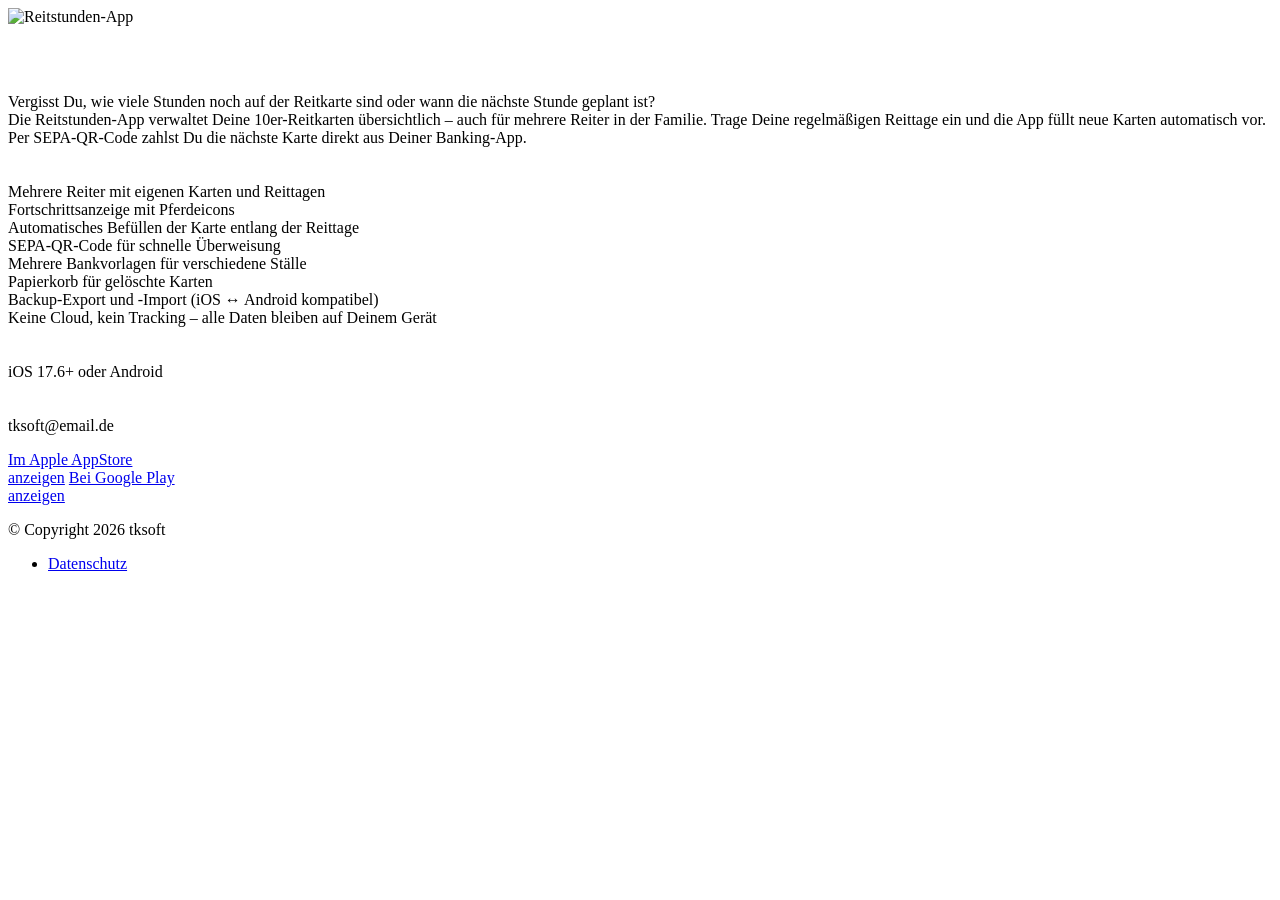
==== index.html @ 294236e4 "Webseite auf Reitstunden-App anpassen - Titel, Meta-Description und Inhalte auf Reitstunden aktualis" ====
<!DOCTYPE html>
<html lang="de">
<head>
  <!-- Site made with Mobirise Website Builder v6.1.9, https://mobirise.com -->
  <meta charset="UTF-8">
  <meta http-equiv="X-UA-Compatible" content="IE=edge">
  <meta name="generator" content="Mobirise v6.1.9, mobirise.com">
  <meta name="viewport" content="width=device-width, initial-scale=1, minimum-scale=1">
  <link rel="shortcut icon" href="assets/images/logo5.png" type="image/x-icon">
  <meta name="description" content="Reitstunden – App für iOS und Android zur Verwaltung von 10er-Reitkarten, Reitern und Reittagen. Mit SEPA-QR-Code für schnelle Überweisungen.">
  
  
  <title>Reitstunden – iOS & Android App</title>
  <link rel="stylesheet" href="assets/bootstrap/css/bootstrap.min.css">
  <link rel="stylesheet" href="assets/theme/css/style.css">
  <link rel="preload" as="style" href="assets/mobirise/css/mbr-additional.css?v=EJT5eM"><link rel="stylesheet" href="assets/mobirise/css/mbr-additional.css?v=EJT5eM" type="text/css">

  <style>
    .text-wrapper strong {
      color: white;
    }
  </style>
  
  
  
</head>
<body>
  
  <section data-bs-version="5.1" class="header1 cid-v1qdmsKcwM" id="header01-2">
	

	
	

	<div class="container-fluid">
		<div class="row justify-content-center">
			<div class="col-12 col-md-12 col-lg-4 image-wrapper">
				<img class="w-100" src="assets/images/screenshot-1a-1242x2688.png" alt="Reitstunden-App">
			</div>
			<div class="col-12 col-lg col-md-12">
				<div class="text-wrapper align-left">
					<h1 class="mbr-section-title mbr-fonts-style mb-4 display-2">
						<strong>Reitstunden-App</strong></h1>
					<p class="mbr-text mbr-fonts-style mb-4 display-7">Vergisst Du, wie viele Stunden noch auf der Reitkarte sind oder wann die nächste Stunde geplant ist?<br>Die Reitstunden-App verwaltet Deine 10er-Reitkarten übersichtlich – auch für mehrere Reiter in der Familie. Trage Deine regelmäßigen Reittage ein und die App füllt neue Karten automatisch vor. Per SEPA-QR-Code zahlst Du die nächste Karte direkt aus Deiner Banking-App.<br><br><strong>Funktionen:</strong><br>Mehrere Reiter mit eigenen Karten und Reittagen<br>Fortschrittsanzeige mit Pferdeicons<br>Automatisches Befüllen der Karte entlang der Reittage<br>SEPA-QR-Code für schnelle Überweisung<br>Mehrere Bankvorlagen für verschiedene Ställe<br>Papierkorb für gelöschte Karten<br>Backup-Export und -Import (iOS ↔ Android kompatibel)<br>Keine Cloud, kein Tracking – alle Daten bleiben auf Deinem Gerät<br><br><strong>Voraussetzung:</strong><br>iOS 17.6+ oder Android<br><br><strong>Support:</strong><br>tksoft@email.de</p>
					<div class="mbr-section-btn mt-3">
						<a class="btn btn-primary display-7" href="#">Im Apple AppStore<br>anzeigen</a>
						<a class="btn btn-primary display-7" href="#">Bei Google Play<br>anzeigen</a>
					</div>
				</div>
			</div>
		</div>
	</div>
</section>

<section data-bs-version="5.1" class="footer2 cid-v1qOx48FzX" once="footers" id="footer02-5">
    

    
    

    <div class="container">
        <div class="row">
            <div class="col-12 col-lg-6 center mt-2 mb-3">
                <p class="mbr-fonts-style copyright mb-0 display-7">
                    © Copyright 2026 tksoft</p>
            </div>
            <div class="col-12 col-lg-6 center">
                <div class="row-links mt-2 mb-3">
                    <ul class="row-links-soc">
                        
                        
                        
                        
                    <li class="row-links-soc-item mbr-fonts-style display-7"><a href="datenschutzerklaerung.html" class="text-white" target="_blank">Datenschutz</a></li></ul>
                </div>
            </div>
        </div>
    </div>
</section>
<script src="assets/bootstrap/js/bootstrap.bundle.min.js"></script>
<script src="assets/smoothscroll/smooth-scroll.js"></script>
<script src="assets/theme/js/script.js"></script>  
  
  
</body>
</html>
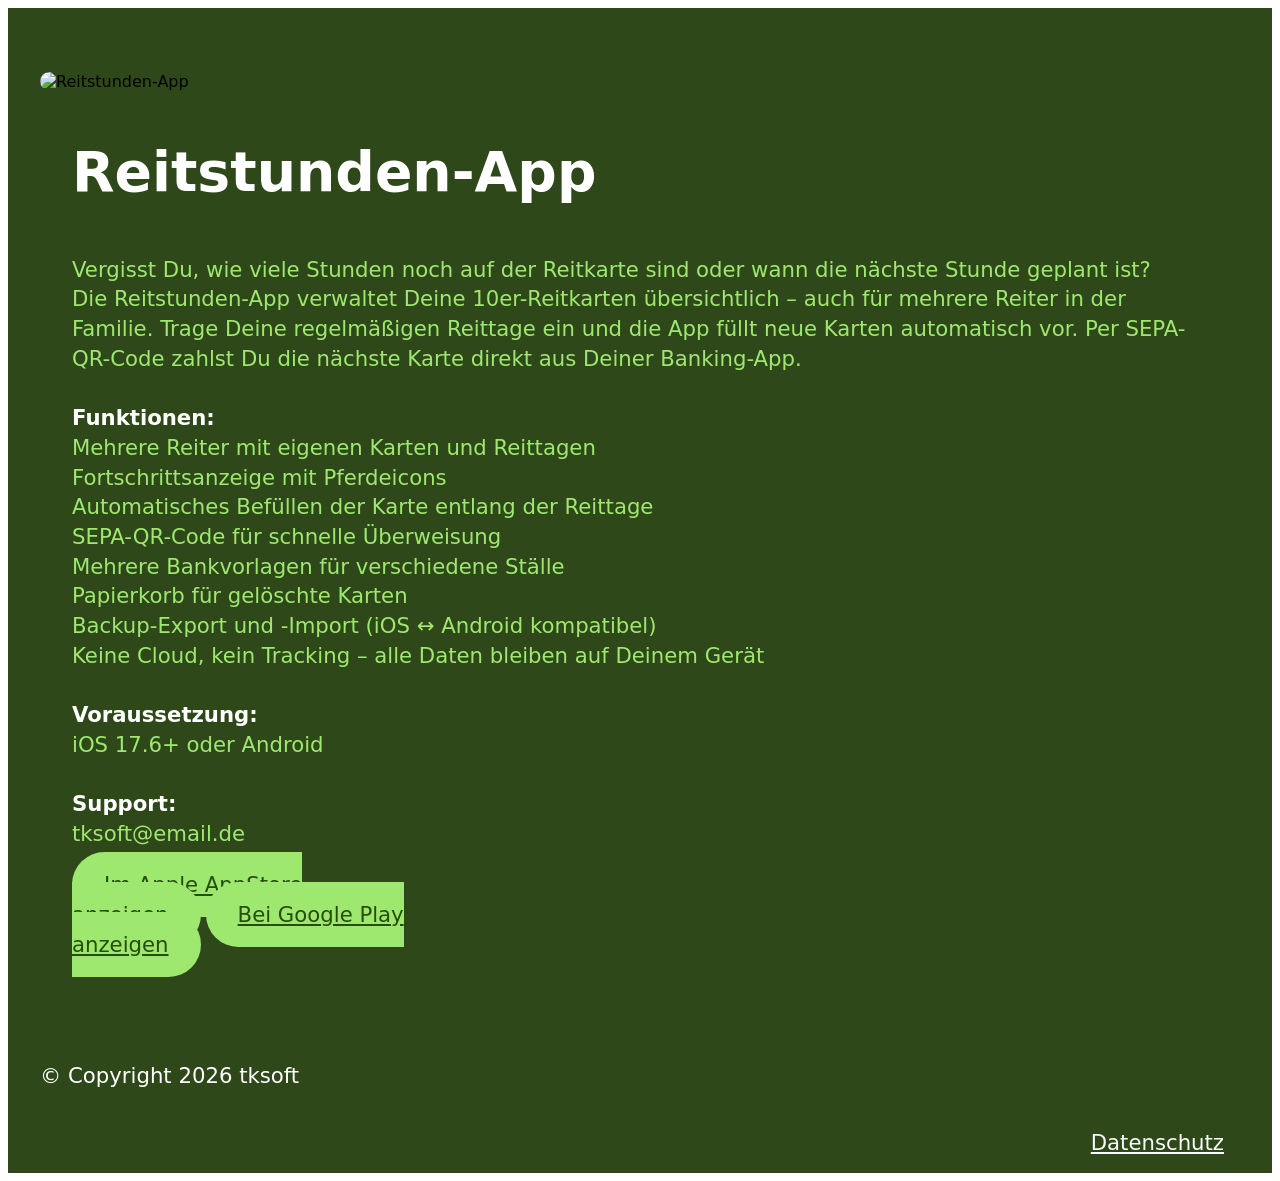
==== commit 52c0259a: "assets/mobirise umbenennen und Mobirise-Spuren entfernen - assets/mobirise/css/mbr-additional.css → " ====
--- a/index.html
+++ b/index.html
@@ -1,10 +1,8 @@
 <!DOCTYPE html>
 <html lang="de">
 <head>
-  <!-- Site made with Mobirise Website Builder v6.1.9, https://mobirise.com -->
   <meta charset="UTF-8">
   <meta http-equiv="X-UA-Compatible" content="IE=edge">
-  <meta name="generator" content="Mobirise v6.1.9, mobirise.com">
   <meta name="viewport" content="width=device-width, initial-scale=1, minimum-scale=1">
   <link rel="shortcut icon" href="assets/images/logo5.png" type="image/x-icon">
   <meta name="description" content="Reitstunden – App für iOS und Android zur Verwaltung von 10er-Reitkarten, Reitern und Reittagen. Mit SEPA-QR-Code für schnelle Überweisungen.">
@@ -13,7 +11,7 @@
   <title>Reitstunden – iOS & Android App</title>
   <link rel="stylesheet" href="assets/bootstrap/css/bootstrap.min.css">
   <link rel="stylesheet" href="assets/theme/css/style.css">
-  <link rel="preload" as="style" href="assets/mobirise/css/mbr-additional.css?v=EJT5eM"><link rel="stylesheet" href="assets/mobirise/css/mbr-additional.css?v=EJT5eM" type="text/css">
+  <link rel="preload" as="style" href="assets/css/additional.css"><link rel="stylesheet" href="assets/css/additional.css" type="text/css">
 
   <style>
     .text-wrapper strong {
--- a/assets/css/additional.css
+++ b/assets/css/additional.css
@@ -0,0 +1,898 @@
+.btn {
+  border-width: 2px;
+}
+img,
+.card-wrap,
+.card-wrapper,
+.video-wrapper,
+.mbr-figure iframe,
+.google-map iframe,
+.slide-content,
+.plan,
+.card,
+.item-wrapper,
+.item-wrapper .mbr-overlay {
+  border-radius: 2rem !important;
+}
+.video-wrapper {
+  overflow: hidden;
+}
+body {
+  font-family: system-ui, -apple-system, sans-serif;
+}
+.display-1 {
+  font-family: system-ui, -apple-system, sans-serif;
+  font-size: 5rem;
+  line-height: 1;
+}
+.display-1 > .mbr-iconfont {
+  font-size: 6.25rem;
+}
+.display-2 {
+  font-family: system-ui, -apple-system, sans-serif;
+  font-size: 4rem;
+  line-height: 1;
+}
+.display-2 > .mbr-iconfont {
+  font-size: 5rem;
+}
+.display-4 {
+  font-family: system-ui, -apple-system, sans-serif;
+  font-size: 1.4rem;
+  line-height: 1.5;
+}
+.display-4 > .mbr-iconfont {
+  font-size: 1.75rem;
+}
+.display-5 {
+  font-family: system-ui, -apple-system, sans-serif;
+  font-size: 2rem;
+  line-height: 1.5;
+}
+.display-5 > .mbr-iconfont {
+  font-size: 2.5rem;
+}
+.display-7 {
+  font-family: system-ui, -apple-system, sans-serif;
+  font-size: 1.4rem;
+  line-height: 1.3;
+}
+.display-7 > .mbr-iconfont {
+  font-size: 1.75rem;
+}
+/* ---- Fluid typography for mobile devices ---- */
+/* 1.4 - font scale ratio ( bootstrap == 1.42857 ) */
+/* 100vw - current viewport width */
+/* (48 - 20)  48 == 48rem == 768px, 20 == 20rem == 320px(minimal supported viewport) */
+/* 0.65 - min scale variable, may vary */
+@media (max-width: 992px) {
+  .display-1 {
+    font-size: 4rem;
+  }
+}
+@media (max-width: 768px) {
+  .display-1 {
+    font-size: 3.5rem;
+    font-size: calc( 2.4rem + (5 - 2.4) * ((100vw - 20rem) / (48 - 20)));
+    line-height: calc( 1.1 * (2.4rem + (5 - 2.4) * ((100vw - 20rem) / (48 - 20))));
+  }
+  .display-2 {
+    font-size: 3.2rem;
+    font-size: calc( 2.05rem + (4 - 2.05) * ((100vw - 20rem) / (48 - 20)));
+    line-height: calc( 1.3 * (2.05rem + (4 - 2.05) * ((100vw - 20rem) / (48 - 20))));
+  }
+  .display-4 {
+    font-size: 1.12rem;
+    font-size: calc( 1.14rem + (1.4 - 1.14) * ((100vw - 20rem) / (48 - 20)));
+    line-height: calc( 1.4 * (1.14rem + (1.4 - 1.14) * ((100vw - 20rem) / (48 - 20))));
+  }
+  .display-5 {
+    font-size: 1.6rem;
+    font-size: calc( 1.35rem + (2 - 1.35) * ((100vw - 20rem) / (48 - 20)));
+    line-height: calc( 1.4 * (1.35rem + (2 - 1.35) * ((100vw - 20rem) / (48 - 20))));
+  }
+  .display-7 {
+    font-size: 1.12rem;
+    font-size: calc( 1.14rem + (1.4 - 1.14) * ((100vw - 20rem) / (48 - 20)));
+    line-height: calc( 1.4 * (1.14rem + (1.4 - 1.14) * ((100vw - 20rem) / (48 - 20))));
+  }
+}
+@media (min-width: 992px) and (max-width: 1400px) {
+  .display-1 {
+    font-size: 3.5rem;
+    font-size: calc( 2.4rem + (5 - 2.4) * ((100vw - 62rem) / (87 - 62)));
+    line-height: calc( 1.1 * (2.4rem + (5 - 2.4) * ((100vw - 62rem) / (87 - 62))));
+  }
+  .display-2 {
+    font-size: 3.2rem;
+    font-size: calc( 2.05rem + (4 - 2.05) * ((100vw - 62rem) / (87 - 62)));
+    line-height: calc( 1.3 * (2.05rem + (4 - 2.05) * ((100vw - 62rem) / (87 - 62))));
+  }
+  .display-4 {
+    font-size: 1.12rem;
+    font-size: calc( 1.14rem + (1.4 - 1.14) * ((100vw - 62rem) / (87 - 62)));
+    line-height: calc( 1.4 * (1.14rem + (1.4 - 1.14) * ((100vw - 62rem) / (87 - 62))));
+  }
+  .display-5 {
+    font-size: 1.6rem;
+    font-size: calc( 1.35rem + (2 - 1.35) * ((100vw - 62rem) / (87 - 62)));
+    line-height: calc( 1.4 * (1.35rem + (2 - 1.35) * ((100vw - 62rem) / (87 - 62))));
+  }
+  .display-7 {
+    font-size: 1.12rem;
+    font-size: calc( 1.14rem + (1.4 - 1.14) * ((100vw - 62rem) / (87 - 62)));
+    line-height: calc( 1.4 * (1.14rem + (1.4 - 1.14) * ((100vw - 62rem) / (87 - 62))));
+  }
+}
+/* Buttons */
+.btn {
+  padding: 1.25rem 2rem;
+  border-radius: 4px;
+}
+@media (max-width: 767px) {
+  .btn {
+    padding: 0.75rem 1.5rem;
+  }
+}
+.btn-sm {
+  padding: 0.6rem 1.2rem;
+  border-radius: 4px;
+}
+.btn-md {
+  padding: 0.6rem 1.2rem;
+  border-radius: 4px;
+}
+.btn-lg {
+  padding: 1.25rem 2rem;
+  border-radius: 4px;
+}
+.bg-primary {
+  background-color: #9fe870 !important;
+}
+.bg-success {
+  background-color: #2e481a !important;
+}
+.bg-info {
+  background-color: #320707 !important;
+}
+.bg-warning {
+  background-color: #a0e2e1 !important;
+}
+.bg-danger {
+  background-color: #ffea64 !important;
+}
+.btn-primary,
+.btn-primary:active {
+  background-color: #9fe870 !important;
+  border-color: #9fe870 !important;
+  color: #264d0c !important;
+  box-shadow: none;
+}
+.btn-primary:hover,
+.btn-primary:focus,
+.btn-primary.focus,
+.btn-primary.active {
+  color: inherit;
+  background-color: #bcef9c !important;
+  border-color: #bcef9c !important;
+  box-shadow: none;
+}
+.btn-primary.disabled,
+.btn-primary:disabled {
+  color: #264d0c !important;
+  background-color: #bcef9c !important;
+  border-color: #bcef9c !important;
+}
+.btn-secondary,
+.btn-secondary:active {
+  background-color: #ffd7ef !important;
+  border-color: #ffd7ef !important;
+  color: #d70081 !important;
+  box-shadow: none;
+}
+.btn-secondary:hover,
+.btn-secondary:focus,
+.btn-secondary.focus,
+.btn-secondary.active {
+  color: inherit;
+  background-color: #ffffff !important;
+  border-color: #ffffff !important;
+  box-shadow: none;
+}
+.btn-secondary.disabled,
+.btn-secondary:disabled {
+  color: #d70081 !important;
+  background-color: #ffffff !important;
+  border-color: #ffffff !important;
+}
+.btn-info,
+.btn-info:active {
+  background-color: #320707 !important;
+  border-color: #320707 !important;
+  color: #ffffff !important;
+  box-shadow: none;
+}
+.btn-info:hover,
+.btn-info:focus,
+.btn-info.focus,
+.btn-info.active {
+  color: inherit;
+  background-color: #5f0d0d !important;
+  border-color: #5f0d0d !important;
+  box-shadow: none;
+}
+.btn-info.disabled,
+.btn-info:disabled {
+  color: #ffffff !important;
+  background-color: #5f0d0d !important;
+  border-color: #5f0d0d !important;
+}
+.btn-success,
+.btn-success:active {
+  background-color: #2e481a !important;
+  border-color: #2e481a !important;
+  color: #ffffff !important;
+  box-shadow: none;
+}
+.btn-success:hover,
+.btn-success:focus,
+.btn-success.focus,
+.btn-success.active {
+  color: inherit;
+  background-color: #466d28 !important;
+  border-color: #466d28 !important;
+  box-shadow: none;
+}
+.btn-success.disabled,
+.btn-success:disabled {
+  color: #ffffff !important;
+  background-color: #466d28 !important;
+  border-color: #466d28 !important;
+}
+.btn-warning,
+.btn-warning:active {
+  background-color: #a0e2e1 !important;
+  border-color: #a0e2e1 !important;
+  color: #1f6463 !important;
+  box-shadow: none;
+}
+.btn-warning:hover,
+.btn-warning:focus,
+.btn-warning.focus,
+.btn-warning.active {
+  color: inherit;
+  background-color: #c7eeed !important;
+  border-color: #c7eeed !important;
+  box-shadow: none;
+}
+.btn-warning.disabled,
+.btn-warning:disabled {
+  color: #1f6463 !important;
+  background-color: #c7eeed !important;
+  border-color: #c7eeed !important;
+}
+.btn-danger,
+.btn-danger:active {
+  background-color: #ffea64 !important;
+  border-color: #ffea64 !important;
+  color: #645600 !important;
+  box-shadow: none;
+}
+.btn-danger:hover,
+.btn-danger:focus,
+.btn-danger.focus,
+.btn-danger.active {
+  color: inherit;
+  background-color: #fff197 !important;
+  border-color: #fff197 !important;
+  box-shadow: none;
+}
+.btn-danger.disabled,
+.btn-danger:disabled {
+  color: #645600 !important;
+  background-color: #fff197 !important;
+  border-color: #fff197 !important;
+}
+.btn-white,
+.btn-white:active {
+  background-color: #eff0ec !important;
+  border-color: #eff0ec !important;
+  color: #757b62 !important;
+  box-shadow: none;
+}
+.btn-white:hover,
+.btn-white:focus,
+.btn-white.focus,
+.btn-white.active {
+  color: inherit;
+  background-color: #ffffff !important;
+  border-color: #ffffff !important;
+  box-shadow: none;
+}
+.btn-white.disabled,
+.btn-white:disabled {
+  color: #757b62 !important;
+  background-color: #ffffff !important;
+  border-color: #ffffff !important;
+}
+.btn-black,
+.btn-black:active {
+  background-color: #232323 !important;
+  border-color: #232323 !important;
+  color: #ffffff !important;
+  box-shadow: none;
+}
+.btn-black:hover,
+.btn-black:focus,
+.btn-black.focus,
+.btn-black.active {
+  color: inherit;
+  background-color: #3d3d3d !important;
+  border-color: #3d3d3d !important;
+  box-shadow: none;
+}
+.btn-black.disabled,
+.btn-black:disabled {
+  color: #ffffff !important;
+  background-color: #3d3d3d !important;
+  border-color: #3d3d3d !important;
+}
+.btn-primary-outline,
+.btn-primary-outline:active {
+  background-color: transparent !important;
+  border-color: #9fe870;
+  color: #9fe870;
+}
+.btn-primary-outline:hover,
+.btn-primary-outline:focus,
+.btn-primary-outline.focus,
+.btn-primary-outline.active {
+  color: #6ddc25 !important;
+  background-color: transparent !important;
+  border-color: #6ddc25 !important;
+  box-shadow: none !important;
+}
+.btn-primary-outline.disabled,
+.btn-primary-outline:disabled {
+  color: #264d0c !important;
+  background-color: #9fe870 !important;
+  border-color: #9fe870 !important;
+}
+.btn-secondary-outline,
+.btn-secondary-outline:active {
+  background-color: transparent !important;
+  border-color: #ffd7ef;
+  color: #ffd7ef;
+}
+.btn-secondary-outline:hover,
+.btn-secondary-outline:focus,
+.btn-secondary-outline.focus,
+.btn-secondary-outline.active {
+  color: #ff80cc !important;
+  background-color: transparent !important;
+  border-color: #ff80cc !important;
+  box-shadow: none !important;
+}
+.btn-secondary-outline.disabled,
+.btn-secondary-outline:disabled {
+  color: #d70081 !important;
+  background-color: #ffd7ef !important;
+  border-color: #ffd7ef !important;
+}
+.btn-info-outline,
+.btn-info-outline:active {
+  background-color: transparent !important;
+  border-color: #320707;
+  color: #320707;
+}
+.btn-info-outline:hover,
+.btn-info-outline:focus,
+.btn-info-outline.focus,
+.btn-info-outline.active {
+  color: #000000 !important;
+  background-color: transparent !important;
+  border-color: #000000 !important;
+  box-shadow: none !important;
+}
+.btn-info-outline.disabled,
+.btn-info-outline:disabled {
+  color: #ffffff !important;
+  background-color: #320707 !important;
+  border-color: #320707 !important;
+}
+.btn-success-outline,
+.btn-success-outline:active {
+  background-color: transparent !important;
+  border-color: #2e481a;
+  color: #2e481a;
+}
+.btn-success-outline:hover,
+.btn-success-outline:focus,
+.btn-success-outline.focus,
+.btn-success-outline.active {
+  color: #050803 !important;
+  background-color: transparent !important;
+  border-color: #050803 !important;
+  box-shadow: none !important;
+}
+.btn-success-outline.disabled,
+.btn-success-outline:disabled {
+  color: #ffffff !important;
+  background-color: #2e481a !important;
+  border-color: #2e481a !important;
+}
+.btn-warning-outline,
+.btn-warning-outline:active {
+  background-color: transparent !important;
+  border-color: #a0e2e1;
+  color: #a0e2e1;
+}
+.btn-warning-outline:hover,
+.btn-warning-outline:focus,
+.btn-warning-outline.focus,
+.btn-warning-outline.active {
+  color: #5ececc !important;
+  background-color: transparent !important;
+  border-color: #5ececc !important;
+  box-shadow: none !important;
+}
+.btn-warning-outline.disabled,
+.btn-warning-outline:disabled {
+  color: #1f6463 !important;
+  background-color: #a0e2e1 !important;
+  border-color: #a0e2e1 !important;
+}
+.btn-danger-outline,
+.btn-danger-outline:active {
+  background-color: transparent !important;
+  border-color: #ffea64;
+  color: #ffea64;
+}
+.btn-danger-outline:hover,
+.btn-danger-outline:focus,
+.btn-danger-outline.focus,
+.btn-danger-outline.active {
+  color: #ffde0d !important;
+  background-color: transparent !important;
+  border-color: #ffde0d !important;
+  box-shadow: none !important;
+}
+.btn-danger-outline.disabled,
+.btn-danger-outline:disabled {
+  color: #645600 !important;
+  background-color: #ffea64 !important;
+  border-color: #ffea64 !important;
+}
+.btn-black-outline,
+.btn-black-outline:active {
+  background-color: transparent !important;
+  border-color: #232323;
+  color: #232323;
+}
+.btn-black-outline:hover,
+.btn-black-outline:focus,
+.btn-black-outline.focus,
+.btn-black-outline.active {
+  color: #000000 !important;
+  background-color: transparent !important;
+  border-color: #000000 !important;
+  box-shadow: none !important;
+}
+.btn-black-outline.disabled,
+.btn-black-outline:disabled {
+  color: #ffffff !important;
+  background-color: #232323 !important;
+  border-color: #232323 !important;
+}
+.btn-white-outline,
+.btn-white-outline:active {
+  background-color: transparent !important;
+  border-color: #fafafa;
+  color: #fafafa;
+}
+.btn-white-outline:hover,
+.btn-white-outline:focus,
+.btn-white-outline.focus,
+.btn-white-outline.active {
+  color: #cfcfcf !important;
+  background-color: transparent !important;
+  border-color: #cfcfcf !important;
+  box-shadow: none !important;
+}
+.btn-white-outline.disabled,
+.btn-white-outline:disabled {
+  color: #7a7a7a !important;
+  background-color: #fafafa !important;
+  border-color: #fafafa !important;
+}
+.text-primary {
+  color: #9fe870 !important;
+}
+.text-secondary {
+  color: #ffd7ef !important;
+}
+.text-success {
+  color: #2e481a !important;
+}
+.text-info {
+  color: #320707 !important;
+}
+.text-warning {
+  color: #a0e2e1 !important;
+}
+.text-danger {
+  color: #ffea64 !important;
+}
+.text-white {
+  color: #fafafa !important;
+}
+.text-black {
+  color: #232323 !important;
+}
+a.text-primary:hover,
+a.text-primary:focus,
+a.text-primary.active {
+  color: #66d022 !important;
+}
+a.text-secondary:hover,
+a.text-secondary:focus,
+a.text-secondary.active {
+  color: #ff71c6 !important;
+}
+a.text-success:hover,
+a.text-success:focus,
+a.text-success.active {
+  color: #000000 !important;
+}
+a.text-info:hover,
+a.text-info:focus,
+a.text-info.active {
+  color: #000000 !important;
+}
+a.text-warning:hover,
+a.text-warning:focus,
+a.text-warning.active {
+  color: #52cac8 !important;
+}
+a.text-danger:hover,
+a.text-danger:focus,
+a.text-danger.active {
+  color: #fddb00 !important;
+}
+a.text-white:hover,
+a.text-white:focus,
+a.text-white.active {
+  color: #c7c7c7 !important;
+}
+a.text-black:hover,
+a.text-black:focus,
+a.text-black.active {
+  color: #000000 !important;
+}
+a[class*="text-"]:not(.nav-link):not(.dropdown-item):not([role]):not(.navbar-caption) {
+  position: relative;
+  background-image: transparent;
+  background-size: 10000px 2px;
+  background-repeat: no-repeat;
+  background-position: 0px 1.2em;
+  background-position: -10000px 1.2em;
+}
+a[class*="text-"]:not(.nav-link):not(.dropdown-item):not([role]):not(.navbar-caption):hover {
+  transition: background-position 2s ease-in-out;
+  background-image: linear-gradient(currentColor 50%, currentColor 50%);
+  background-position: 0px 1.2em;
+}
+.nav-tabs .nav-link.active {
+  color: #9fe870;
+}
+.nav-tabs .nav-link:not(.active) {
+  color: #232323;
+}
+.alert-success {
+  background-color: #70c770;
+}
+.alert-info {
+  background-color: #320707;
+}
+.alert-warning {
+  background-color: #a0e2e1;
+}
+.alert-danger {
+  background-color: #ffea64;
+}
+.mbr-section-btn .btn:not(.btn-form) {
+  border-radius: 100px;
+}
+.mbr-gallery-filter li a {
+  border-radius: 100px !important;
+}
+.mbr-gallery-filter li.active .btn {
+  background-color: #9fe870;
+  border-color: #9fe870;
+  color: #306310;
+}
+.mbr-gallery-filter li.active .btn:focus {
+  box-shadow: none;
+}
+.nav-tabs .nav-link {
+  border-radius: 100px !important;
+}
+a,
+a:hover {
+  color: #9fe870;
+}
+.mbr-plan-header.bg-primary .mbr-plan-subtitle,
+.mbr-plan-header.bg-primary .mbr-plan-price-desc {
+  color: #ffffff;
+}
+.mbr-plan-header.bg-success .mbr-plan-subtitle,
+.mbr-plan-header.bg-success .mbr-plan-price-desc {
+  color: #9ecf79;
+}
+.mbr-plan-header.bg-info .mbr-plan-subtitle,
+.mbr-plan-header.bg-info .mbr-plan-price-desc {
+  color: #f3abab;
+}
+.mbr-plan-header.bg-warning .mbr-plan-subtitle,
+.mbr-plan-header.bg-warning .mbr-plan-price-desc {
+  color: #ffffff;
+}
+.mbr-plan-header.bg-danger .mbr-plan-subtitle,
+.mbr-plan-header.bg-danger .mbr-plan-price-desc {
+  color: #ffffff;
+}
+/* Scroll to top button*/
+.scrollToTop_wraper {
+  display: none;
+}
+.form-control {
+  font-family: system-ui, -apple-system, sans-serif;
+  font-size: 1.4rem;
+  line-height: 1.3;
+  font-weight: 400;
+  border-radius: 40px !important;
+}
+.form-control > .mbr-iconfont {
+  font-size: 1.75rem;
+}
+.form-control:hover,
+.form-control:focus {
+  box-shadow: rgba(0, 0, 0, 0.07) 0px 1px 1px 0px, rgba(0, 0, 0, 0.07) 0px 1px 3px 0px, rgba(0, 0, 0, 0.03) 0px 0px 0px 1px;
+  border-color: #9fe870 !important;
+}
+.form-control:-webkit-input-placeholder {
+  font-family: system-ui, -apple-system, sans-serif;
+  font-size: 1.4rem;
+  line-height: 1.3;
+  font-weight: 400;
+}
+.form-control:-webkit-input-placeholder > .mbr-iconfont {
+  font-size: 1.75rem;
+}
+blockquote {
+  border-color: #9fe870;
+}
+/* Forms */
+.mbr-form .input-group-btn .btn {
+  border-radius: 100px !important;
+}
+.mbr-form .input-group-btn .btn:hover {
+  box-shadow: 0 10px 40px 0 rgba(0, 0, 0, 0.2);
+}
+.mbr-form .input-group-btn button[type="submit"] {
+  border-radius: 100px !important;
+  padding: 1rem 3rem;
+}
+.mbr-form .input-group-btn button[type="submit"]:hover {
+  box-shadow: 0 10px 40px 0 rgba(0, 0, 0, 0.2);
+}
+.jq-selectbox li:hover,
+.jq-selectbox li.selected {
+  background-color: #9fe870;
+  color: #000000;
+}
+.jq-number__spin {
+  transition: 0.25s ease;
+}
+.jq-number__spin:hover {
+  border-color: #9fe870;
+}
+.jq-selectbox .jq-selectbox__trigger-arrow,
+.jq-number__spin.minus:after,
+.jq-number__spin.plus:after {
+  transition: 0.4s;
+  border-top-color: #232323;
+  border-bottom-color: #232323;
+}
+.jq-selectbox:hover .jq-selectbox__trigger-arrow,
+.jq-number__spin.minus:hover:after,
+.jq-number__spin.plus:hover:after {
+  border-top-color: #9fe870;
+  border-bottom-color: #9fe870;
+}
+.xdsoft_datetimepicker .xdsoft_calendar td.xdsoft_default,
+.xdsoft_datetimepicker .xdsoft_calendar td.xdsoft_current,
+.xdsoft_datetimepicker .xdsoft_timepicker .xdsoft_time_box > div > div.xdsoft_current {
+  color: #000000 !important;
+  background-color: #9fe870 !important;
+  box-shadow: none !important;
+}
+.xdsoft_datetimepicker .xdsoft_calendar td:hover,
+.xdsoft_datetimepicker .xdsoft_timepicker .xdsoft_time_box > div > div:hover {
+  color: #000000 !important;
+  background: #ffd7ef !important;
+  box-shadow: none !important;
+}
+.lazy-bg {
+  background-image: none !important;
+}
+.lazy-placeholder:not(section),
+.lazy-none {
+  display: block;
+  position: relative;
+  padding-bottom: 56.25%;
+  width: 100%;
+  height: auto;
+}
+iframe.lazy-placeholder,
+.lazy-placeholder:after {
+  content: '';
+  position: absolute;
+  width: 200px;
+  height: 200px;
+  background: transparent no-repeat center;
+  background-size: contain;
+  top: 50%;
+  left: 50%;
+  transform: translateX(-50%) translateY(-50%);
+  background-image: url("data:image/svg+xml;charset=UTF-8,%3csvg width='32' height='32' viewBox='0 0 64 64' xmlns='http://www.w3.org/2000/svg' stroke='%239fe870' %3e%3cg fill='none' fill-rule='evenodd'%3e%3cg transform='translate(16 16)' stroke-width='2'%3e%3ccircle stroke-opacity='.5' cx='16' cy='16' r='16'/%3e%3cpath d='M32 16c0-9.94-8.06-16-16-16'%3e%3canimateTransform attributeName='transform' type='rotate' from='0 16 16' to='360 16 16' dur='1s' repeatCount='indefinite'/%3e%3c/path%3e%3c/g%3e%3c/g%3e%3c/svg%3e");
+}
+section.lazy-placeholder:after {
+  opacity: 0.5;
+}
+body {
+  overflow-x: hidden;
+}
+a {
+  transition: color 0.6s;
+}
+@media (max-width: 1400px) {
+  .container {
+    max-width: 100%;
+  }
+}
+@media (max-width: 1400px) and (min-width: 768px) {
+  .container {
+    padding-left: 32px;
+    padding-right: 32px;
+  }
+}
+@media (max-width: 1400px) and (min-width: 768px) {
+  .container-fluid {
+    padding-left: 32px;
+    padding-right: 32px;
+  }
+}
+@media (max-width: 767px) {
+  .container-fluid {
+    padding-left: 16px;
+    padding-right: 16px;
+  }
+}
+*:focus-visible {
+  outline: red solid 2px !important;
+  outline-offset: 2px !important;
+  transition: outline 0.2s ease-in-out;
+}
+.cid-v1qdmsKcwM {
+  padding-top: 4rem;
+  padding-bottom: 4rem;
+  background-color: #2e481a;
+}
+.cid-v1qdmsKcwM .mbr-fallback-image.disabled {
+  display: none;
+}
+.cid-v1qdmsKcwM .mbr-fallback-image {
+  display: block;
+  background-size: cover;
+  background-position: center center;
+  width: 100%;
+  height: 100%;
+  position: absolute;
+  top: 0;
+}
+@media (max-width: 991px) {
+  .cid-v1qdmsKcwM .image-wrapper {
+    margin-bottom: 1rem;
+  }
+}
+.cid-v1qdmsKcwM .row {
+  flex-direction: row-reverse;
+}
+.cid-v1qdmsKcwM .row {
+  align-items: center;
+}
+@media (max-width: 991px) {
+  .cid-v1qdmsKcwM .image-wrapper {
+    padding: 1rem;
+  }
+}
+@media (min-width: 992px) {
+  .cid-v1qdmsKcwM .text-wrapper {
+    padding: 0 2rem;
+  }
+}
+.cid-v1qdmsKcwM .mbr-section-title {
+  color: #ffffff;
+}
+.cid-v1qdmsKcwM .mbr-text,
+.cid-v1qdmsKcwM .mbr-section-btn {
+  color: #9fe870;
+}
+.cid-v1qOx48FzX {
+  padding-top: 1rem;
+  padding-bottom: 1rem;
+  background-color: #2e481a;
+}
+.cid-v1qOx48FzX .mbr-fallback-image.disabled {
+  display: none;
+}
+.cid-v1qOx48FzX .mbr-fallback-image {
+  display: block;
+  background-size: cover;
+  background-position: center center;
+  width: 100%;
+  height: 100%;
+  position: absolute;
+  top: 0;
+}
+.cid-v1qOx48FzX .copyright {
+  color: #ffffff;
+  text-align: left;
+}
+.cid-v1qOx48FzX .center {
+  display: flex;
+  flex-direction: column;
+  justify-content: center;
+}
+@media (max-width: 991px) {
+  .cid-v1qOx48FzX .row {
+    flex-direction: column-reverse !important;
+  }
+  .cid-v1qOx48FzX .row .copyright {
+    margin: 1rem 0 0 0;
+  }
+}
+.cid-v1qOx48FzX .row-links {
+  width: 100%;
+  justify-content: center;
+}
+.cid-v1qOx48FzX .row-links .row-links-soc {
+  list-style: none;
+  display: flex;
+  justify-content: right;
+  flex-wrap: wrap;
+  padding: 0;
+  margin-bottom: 0;
+}
+@media (max-width: 991px) {
+  .cid-v1qOx48FzX .row-links .row-links-soc {
+    justify-content: center;
+  }
+}
+.cid-v1qOx48FzX .row-links .row-links-soc li {
+  padding: 0 1rem 0rem 1rem;
+}
+@media (max-width: 767px) {
+  .cid-v1qOx48FzX .row-links .row-links-soc li {
+    padding: 0 1rem 1rem 1rem;
+  }
+}
+.cid-v1qOx48FzX .row-links .row-links-soc li p {
+  margin: 0;
+}
+@media (max-width: 991px) {
+  .cid-v1qOx48FzX .copyright {
+    text-align: center;
+  }
+}
--- a/assets/css/additional.css
+++ b/assets/css/additional.css
@@ -0,0 +1,898 @@
+.btn {
+  border-width: 2px;
+}
+img,
+.card-wrap,
+.card-wrapper,
+.video-wrapper,
+.mbr-figure iframe,
+.google-map iframe,
+.slide-content,
+.plan,
+.card,
+.item-wrapper,
+.item-wrapper .mbr-overlay {
+  border-radius: 2rem !important;
+}
+.video-wrapper {
+  overflow: hidden;
+}
+body {
+  font-family: system-ui, -apple-system, sans-serif;
+}
+.display-1 {
+  font-family: system-ui, -apple-system, sans-serif;
+  font-size: 5rem;
+  line-height: 1;
+}
+.display-1 > .mbr-iconfont {
+  font-size: 6.25rem;
+}
+.display-2 {
+  font-family: system-ui, -apple-system, sans-serif;
+  font-size: 4rem;
+  line-height: 1;
+}
+.display-2 > .mbr-iconfont {
+  font-size: 5rem;
+}
+.display-4 {
+  font-family: system-ui, -apple-system, sans-serif;
+  font-size: 1.4rem;
+  line-height: 1.5;
+}
+.display-4 > .mbr-iconfont {
+  font-size: 1.75rem;
+}
+.display-5 {
+  font-family: system-ui, -apple-system, sans-serif;
+  font-size: 2rem;
+  line-height: 1.5;
+}
+.display-5 > .mbr-iconfont {
+  font-size: 2.5rem;
+}
+.display-7 {
+  font-family: system-ui, -apple-system, sans-serif;
+  font-size: 1.4rem;
+  line-height: 1.3;
+}
+.display-7 > .mbr-iconfont {
+  font-size: 1.75rem;
+}
+/* ---- Fluid typography for mobile devices ---- */
+/* 1.4 - font scale ratio ( bootstrap == 1.42857 ) */
+/* 100vw - current viewport width */
+/* (48 - 20)  48 == 48rem == 768px, 20 == 20rem == 320px(minimal supported viewport) */
+/* 0.65 - min scale variable, may vary */
+@media (max-width: 992px) {
+  .display-1 {
+    font-size: 4rem;
+  }
+}
+@media (max-width: 768px) {
+  .display-1 {
+    font-size: 3.5rem;
+    font-size: calc( 2.4rem + (5 - 2.4) * ((100vw - 20rem) / (48 - 20)));
+    line-height: calc( 1.1 * (2.4rem + (5 - 2.4) * ((100vw - 20rem) / (48 - 20))));
+  }
+  .display-2 {
+    font-size: 3.2rem;
+    font-size: calc( 2.05rem + (4 - 2.05) * ((100vw - 20rem) / (48 - 20)));
+    line-height: calc( 1.3 * (2.05rem + (4 - 2.05) * ((100vw - 20rem) / (48 - 20))));
+  }
+  .display-4 {
+    font-size: 1.12rem;
+    font-size: calc( 1.14rem + (1.4 - 1.14) * ((100vw - 20rem) / (48 - 20)));
+    line-height: calc( 1.4 * (1.14rem + (1.4 - 1.14) * ((100vw - 20rem) / (48 - 20))));
+  }
+  .display-5 {
+    font-size: 1.6rem;
+    font-size: calc( 1.35rem + (2 - 1.35) * ((100vw - 20rem) / (48 - 20)));
+    line-height: calc( 1.4 * (1.35rem + (2 - 1.35) * ((100vw - 20rem) / (48 - 20))));
+  }
+  .display-7 {
+    font-size: 1.12rem;
+    font-size: calc( 1.14rem + (1.4 - 1.14) * ((100vw - 20rem) / (48 - 20)));
+    line-height: calc( 1.4 * (1.14rem + (1.4 - 1.14) * ((100vw - 20rem) / (48 - 20))));
+  }
+}
+@media (min-width: 992px) and (max-width: 1400px) {
+  .display-1 {
+    font-size: 3.5rem;
+    font-size: calc( 2.4rem + (5 - 2.4) * ((100vw - 62rem) / (87 - 62)));
+    line-height: calc( 1.1 * (2.4rem + (5 - 2.4) * ((100vw - 62rem) / (87 - 62))));
+  }
+  .display-2 {
+    font-size: 3.2rem;
+    font-size: calc( 2.05rem + (4 - 2.05) * ((100vw - 62rem) / (87 - 62)));
+    line-height: calc( 1.3 * (2.05rem + (4 - 2.05) * ((100vw - 62rem) / (87 - 62))));
+  }
+  .display-4 {
+    font-size: 1.12rem;
+    font-size: calc( 1.14rem + (1.4 - 1.14) * ((100vw - 62rem) / (87 - 62)));
+    line-height: calc( 1.4 * (1.14rem + (1.4 - 1.14) * ((100vw - 62rem) / (87 - 62))));
+  }
+  .display-5 {
+    font-size: 1.6rem;
+    font-size: calc( 1.35rem + (2 - 1.35) * ((100vw - 62rem) / (87 - 62)));
+    line-height: calc( 1.4 * (1.35rem + (2 - 1.35) * ((100vw - 62rem) / (87 - 62))));
+  }
+  .display-7 {
+    font-size: 1.12rem;
+    font-size: calc( 1.14rem + (1.4 - 1.14) * ((100vw - 62rem) / (87 - 62)));
+    line-height: calc( 1.4 * (1.14rem + (1.4 - 1.14) * ((100vw - 62rem) / (87 - 62))));
+  }
+}
+/* Buttons */
+.btn {
+  padding: 1.25rem 2rem;
+  border-radius: 4px;
+}
+@media (max-width: 767px) {
+  .btn {
+    padding: 0.75rem 1.5rem;
+  }
+}
+.btn-sm {
+  padding: 0.6rem 1.2rem;
+  border-radius: 4px;
+}
+.btn-md {
+  padding: 0.6rem 1.2rem;
+  border-radius: 4px;
+}
+.btn-lg {
+  padding: 1.25rem 2rem;
+  border-radius: 4px;
+}
+.bg-primary {
+  background-color: #9fe870 !important;
+}
+.bg-success {
+  background-color: #2e481a !important;
+}
+.bg-info {
+  background-color: #320707 !important;
+}
+.bg-warning {
+  background-color: #a0e2e1 !important;
+}
+.bg-danger {
+  background-color: #ffea64 !important;
+}
+.btn-primary,
+.btn-primary:active {
+  background-color: #9fe870 !important;
+  border-color: #9fe870 !important;
+  color: #264d0c !important;
+  box-shadow: none;
+}
+.btn-primary:hover,
+.btn-primary:focus,
+.btn-primary.focus,
+.btn-primary.active {
+  color: inherit;
+  background-color: #bcef9c !important;
+  border-color: #bcef9c !important;
+  box-shadow: none;
+}
+.btn-primary.disabled,
+.btn-primary:disabled {
+  color: #264d0c !important;
+  background-color: #bcef9c !important;
+  border-color: #bcef9c !important;
+}
+.btn-secondary,
+.btn-secondary:active {
+  background-color: #ffd7ef !important;
+  border-color: #ffd7ef !important;
+  color: #d70081 !important;
+  box-shadow: none;
+}
+.btn-secondary:hover,
+.btn-secondary:focus,
+.btn-secondary.focus,
+.btn-secondary.active {
+  color: inherit;
+  background-color: #ffffff !important;
+  border-color: #ffffff !important;
+  box-shadow: none;
+}
+.btn-secondary.disabled,
+.btn-secondary:disabled {
+  color: #d70081 !important;
+  background-color: #ffffff !important;
+  border-color: #ffffff !important;
+}
+.btn-info,
+.btn-info:active {
+  background-color: #320707 !important;
+  border-color: #320707 !important;
+  color: #ffffff !important;
+  box-shadow: none;
+}
+.btn-info:hover,
+.btn-info:focus,
+.btn-info.focus,
+.btn-info.active {
+  color: inherit;
+  background-color: #5f0d0d !important;
+  border-color: #5f0d0d !important;
+  box-shadow: none;
+}
+.btn-info.disabled,
+.btn-info:disabled {
+  color: #ffffff !important;
+  background-color: #5f0d0d !important;
+  border-color: #5f0d0d !important;
+}
+.btn-success,
+.btn-success:active {
+  background-color: #2e481a !important;
+  border-color: #2e481a !important;
+  color: #ffffff !important;
+  box-shadow: none;
+}
+.btn-success:hover,
+.btn-success:focus,
+.btn-success.focus,
+.btn-success.active {
+  color: inherit;
+  background-color: #466d28 !important;
+  border-color: #466d28 !important;
+  box-shadow: none;
+}
+.btn-success.disabled,
+.btn-success:disabled {
+  color: #ffffff !important;
+  background-color: #466d28 !important;
+  border-color: #466d28 !important;
+}
+.btn-warning,
+.btn-warning:active {
+  background-color: #a0e2e1 !important;
+  border-color: #a0e2e1 !important;
+  color: #1f6463 !important;
+  box-shadow: none;
+}
+.btn-warning:hover,
+.btn-warning:focus,
+.btn-warning.focus,
+.btn-warning.active {
+  color: inherit;
+  background-color: #c7eeed !important;
+  border-color: #c7eeed !important;
+  box-shadow: none;
+}
+.btn-warning.disabled,
+.btn-warning:disabled {
+  color: #1f6463 !important;
+  background-color: #c7eeed !important;
+  border-color: #c7eeed !important;
+}
+.btn-danger,
+.btn-danger:active {
+  background-color: #ffea64 !important;
+  border-color: #ffea64 !important;
+  color: #645600 !important;
+  box-shadow: none;
+}
+.btn-danger:hover,
+.btn-danger:focus,
+.btn-danger.focus,
+.btn-danger.active {
+  color: inherit;
+  background-color: #fff197 !important;
+  border-color: #fff197 !important;
+  box-shadow: none;
+}
+.btn-danger.disabled,
+.btn-danger:disabled {
+  color: #645600 !important;
+  background-color: #fff197 !important;
+  border-color: #fff197 !important;
+}
+.btn-white,
+.btn-white:active {
+  background-color: #eff0ec !important;
+  border-color: #eff0ec !important;
+  color: #757b62 !important;
+  box-shadow: none;
+}
+.btn-white:hover,
+.btn-white:focus,
+.btn-white.focus,
+.btn-white.active {
+  color: inherit;
+  background-color: #ffffff !important;
+  border-color: #ffffff !important;
+  box-shadow: none;
+}
+.btn-white.disabled,
+.btn-white:disabled {
+  color: #757b62 !important;
+  background-color: #ffffff !important;
+  border-color: #ffffff !important;
+}
+.btn-black,
+.btn-black:active {
+  background-color: #232323 !important;
+  border-color: #232323 !important;
+  color: #ffffff !important;
+  box-shadow: none;
+}
+.btn-black:hover,
+.btn-black:focus,
+.btn-black.focus,
+.btn-black.active {
+  color: inherit;
+  background-color: #3d3d3d !important;
+  border-color: #3d3d3d !important;
+  box-shadow: none;
+}
+.btn-black.disabled,
+.btn-black:disabled {
+  color: #ffffff !important;
+  background-color: #3d3d3d !important;
+  border-color: #3d3d3d !important;
+}
+.btn-primary-outline,
+.btn-primary-outline:active {
+  background-color: transparent !important;
+  border-color: #9fe870;
+  color: #9fe870;
+}
+.btn-primary-outline:hover,
+.btn-primary-outline:focus,
+.btn-primary-outline.focus,
+.btn-primary-outline.active {
+  color: #6ddc25 !important;
+  background-color: transparent !important;
+  border-color: #6ddc25 !important;
+  box-shadow: none !important;
+}
+.btn-primary-outline.disabled,
+.btn-primary-outline:disabled {
+  color: #264d0c !important;
+  background-color: #9fe870 !important;
+  border-color: #9fe870 !important;
+}
+.btn-secondary-outline,
+.btn-secondary-outline:active {
+  background-color: transparent !important;
+  border-color: #ffd7ef;
+  color: #ffd7ef;
+}
+.btn-secondary-outline:hover,
+.btn-secondary-outline:focus,
+.btn-secondary-outline.focus,
+.btn-secondary-outline.active {
+  color: #ff80cc !important;
+  background-color: transparent !important;
+  border-color: #ff80cc !important;
+  box-shadow: none !important;
+}
+.btn-secondary-outline.disabled,
+.btn-secondary-outline:disabled {
+  color: #d70081 !important;
+  background-color: #ffd7ef !important;
+  border-color: #ffd7ef !important;
+}
+.btn-info-outline,
+.btn-info-outline:active {
+  background-color: transparent !important;
+  border-color: #320707;
+  color: #320707;
+}
+.btn-info-outline:hover,
+.btn-info-outline:focus,
+.btn-info-outline.focus,
+.btn-info-outline.active {
+  color: #000000 !important;
+  background-color: transparent !important;
+  border-color: #000000 !important;
+  box-shadow: none !important;
+}
+.btn-info-outline.disabled,
+.btn-info-outline:disabled {
+  color: #ffffff !important;
+  background-color: #320707 !important;
+  border-color: #320707 !important;
+}
+.btn-success-outline,
+.btn-success-outline:active {
+  background-color: transparent !important;
+  border-color: #2e481a;
+  color: #2e481a;
+}
+.btn-success-outline:hover,
+.btn-success-outline:focus,
+.btn-success-outline.focus,
+.btn-success-outline.active {
+  color: #050803 !important;
+  background-color: transparent !important;
+  border-color: #050803 !important;
+  box-shadow: none !important;
+}
+.btn-success-outline.disabled,
+.btn-success-outline:disabled {
+  color: #ffffff !important;
+  background-color: #2e481a !important;
+  border-color: #2e481a !important;
+}
+.btn-warning-outline,
+.btn-warning-outline:active {
+  background-color: transparent !important;
+  border-color: #a0e2e1;
+  color: #a0e2e1;
+}
+.btn-warning-outline:hover,
+.btn-warning-outline:focus,
+.btn-warning-outline.focus,
+.btn-warning-outline.active {
+  color: #5ececc !important;
+  background-color: transparent !important;
+  border-color: #5ececc !important;
+  box-shadow: none !important;
+}
+.btn-warning-outline.disabled,
+.btn-warning-outline:disabled {
+  color: #1f6463 !important;
+  background-color: #a0e2e1 !important;
+  border-color: #a0e2e1 !important;
+}
+.btn-danger-outline,
+.btn-danger-outline:active {
+  background-color: transparent !important;
+  border-color: #ffea64;
+  color: #ffea64;
+}
+.btn-danger-outline:hover,
+.btn-danger-outline:focus,
+.btn-danger-outline.focus,
+.btn-danger-outline.active {
+  color: #ffde0d !important;
+  background-color: transparent !important;
+  border-color: #ffde0d !important;
+  box-shadow: none !important;
+}
+.btn-danger-outline.disabled,
+.btn-danger-outline:disabled {
+  color: #645600 !important;
+  background-color: #ffea64 !important;
+  border-color: #ffea64 !important;
+}
+.btn-black-outline,
+.btn-black-outline:active {
+  background-color: transparent !important;
+  border-color: #232323;
+  color: #232323;
+}
+.btn-black-outline:hover,
+.btn-black-outline:focus,
+.btn-black-outline.focus,
+.btn-black-outline.active {
+  color: #000000 !important;
+  background-color: transparent !important;
+  border-color: #000000 !important;
+  box-shadow: none !important;
+}
+.btn-black-outline.disabled,
+.btn-black-outline:disabled {
+  color: #ffffff !important;
+  background-color: #232323 !important;
+  border-color: #232323 !important;
+}
+.btn-white-outline,
+.btn-white-outline:active {
+  background-color: transparent !important;
+  border-color: #fafafa;
+  color: #fafafa;
+}
+.btn-white-outline:hover,
+.btn-white-outline:focus,
+.btn-white-outline.focus,
+.btn-white-outline.active {
+  color: #cfcfcf !important;
+  background-color: transparent !important;
+  border-color: #cfcfcf !important;
+  box-shadow: none !important;
+}
+.btn-white-outline.disabled,
+.btn-white-outline:disabled {
+  color: #7a7a7a !important;
+  background-color: #fafafa !important;
+  border-color: #fafafa !important;
+}
+.text-primary {
+  color: #9fe870 !important;
+}
+.text-secondary {
+  color: #ffd7ef !important;
+}
+.text-success {
+  color: #2e481a !important;
+}
+.text-info {
+  color: #320707 !important;
+}
+.text-warning {
+  color: #a0e2e1 !important;
+}
+.text-danger {
+  color: #ffea64 !important;
+}
+.text-white {
+  color: #fafafa !important;
+}
+.text-black {
+  color: #232323 !important;
+}
+a.text-primary:hover,
+a.text-primary:focus,
+a.text-primary.active {
+  color: #66d022 !important;
+}
+a.text-secondary:hover,
+a.text-secondary:focus,
+a.text-secondary.active {
+  color: #ff71c6 !important;
+}
+a.text-success:hover,
+a.text-success:focus,
+a.text-success.active {
+  color: #000000 !important;
+}
+a.text-info:hover,
+a.text-info:focus,
+a.text-info.active {
+  color: #000000 !important;
+}
+a.text-warning:hover,
+a.text-warning:focus,
+a.text-warning.active {
+  color: #52cac8 !important;
+}
+a.text-danger:hover,
+a.text-danger:focus,
+a.text-danger.active {
+  color: #fddb00 !important;
+}
+a.text-white:hover,
+a.text-white:focus,
+a.text-white.active {
+  color: #c7c7c7 !important;
+}
+a.text-black:hover,
+a.text-black:focus,
+a.text-black.active {
+  color: #000000 !important;
+}
+a[class*="text-"]:not(.nav-link):not(.dropdown-item):not([role]):not(.navbar-caption) {
+  position: relative;
+  background-image: transparent;
+  background-size: 10000px 2px;
+  background-repeat: no-repeat;
+  background-position: 0px 1.2em;
+  background-position: -10000px 1.2em;
+}
+a[class*="text-"]:not(.nav-link):not(.dropdown-item):not([role]):not(.navbar-caption):hover {
+  transition: background-position 2s ease-in-out;
+  background-image: linear-gradient(currentColor 50%, currentColor 50%);
+  background-position: 0px 1.2em;
+}
+.nav-tabs .nav-link.active {
+  color: #9fe870;
+}
+.nav-tabs .nav-link:not(.active) {
+  color: #232323;
+}
+.alert-success {
+  background-color: #70c770;
+}
+.alert-info {
+  background-color: #320707;
+}
+.alert-warning {
+  background-color: #a0e2e1;
+}
+.alert-danger {
+  background-color: #ffea64;
+}
+.mbr-section-btn .btn:not(.btn-form) {
+  border-radius: 100px;
+}
+.mbr-gallery-filter li a {
+  border-radius: 100px !important;
+}
+.mbr-gallery-filter li.active .btn {
+  background-color: #9fe870;
+  border-color: #9fe870;
+  color: #306310;
+}
+.mbr-gallery-filter li.active .btn:focus {
+  box-shadow: none;
+}
+.nav-tabs .nav-link {
+  border-radius: 100px !important;
+}
+a,
+a:hover {
+  color: #9fe870;
+}
+.mbr-plan-header.bg-primary .mbr-plan-subtitle,
+.mbr-plan-header.bg-primary .mbr-plan-price-desc {
+  color: #ffffff;
+}
+.mbr-plan-header.bg-success .mbr-plan-subtitle,
+.mbr-plan-header.bg-success .mbr-plan-price-desc {
+  color: #9ecf79;
+}
+.mbr-plan-header.bg-info .mbr-plan-subtitle,
+.mbr-plan-header.bg-info .mbr-plan-price-desc {
+  color: #f3abab;
+}
+.mbr-plan-header.bg-warning .mbr-plan-subtitle,
+.mbr-plan-header.bg-warning .mbr-plan-price-desc {
+  color: #ffffff;
+}
+.mbr-plan-header.bg-danger .mbr-plan-subtitle,
+.mbr-plan-header.bg-danger .mbr-plan-price-desc {
+  color: #ffffff;
+}
+/* Scroll to top button*/
+.scrollToTop_wraper {
+  display: none;
+}
+.form-control {
+  font-family: system-ui, -apple-system, sans-serif;
+  font-size: 1.4rem;
+  line-height: 1.3;
+  font-weight: 400;
+  border-radius: 40px !important;
+}
+.form-control > .mbr-iconfont {
+  font-size: 1.75rem;
+}
+.form-control:hover,
+.form-control:focus {
+  box-shadow: rgba(0, 0, 0, 0.07) 0px 1px 1px 0px, rgba(0, 0, 0, 0.07) 0px 1px 3px 0px, rgba(0, 0, 0, 0.03) 0px 0px 0px 1px;
+  border-color: #9fe870 !important;
+}
+.form-control:-webkit-input-placeholder {
+  font-family: system-ui, -apple-system, sans-serif;
+  font-size: 1.4rem;
+  line-height: 1.3;
+  font-weight: 400;
+}
+.form-control:-webkit-input-placeholder > .mbr-iconfont {
+  font-size: 1.75rem;
+}
+blockquote {
+  border-color: #9fe870;
+}
+/* Forms */
+.mbr-form .input-group-btn .btn {
+  border-radius: 100px !important;
+}
+.mbr-form .input-group-btn .btn:hover {
+  box-shadow: 0 10px 40px 0 rgba(0, 0, 0, 0.2);
+}
+.mbr-form .input-group-btn button[type="submit"] {
+  border-radius: 100px !important;
+  padding: 1rem 3rem;
+}
+.mbr-form .input-group-btn button[type="submit"]:hover {
+  box-shadow: 0 10px 40px 0 rgba(0, 0, 0, 0.2);
+}
+.jq-selectbox li:hover,
+.jq-selectbox li.selected {
+  background-color: #9fe870;
+  color: #000000;
+}
+.jq-number__spin {
+  transition: 0.25s ease;
+}
+.jq-number__spin:hover {
+  border-color: #9fe870;
+}
+.jq-selectbox .jq-selectbox__trigger-arrow,
+.jq-number__spin.minus:after,
+.jq-number__spin.plus:after {
+  transition: 0.4s;
+  border-top-color: #232323;
+  border-bottom-color: #232323;
+}
+.jq-selectbox:hover .jq-selectbox__trigger-arrow,
+.jq-number__spin.minus:hover:after,
+.jq-number__spin.plus:hover:after {
+  border-top-color: #9fe870;
+  border-bottom-color: #9fe870;
+}
+.xdsoft_datetimepicker .xdsoft_calendar td.xdsoft_default,
+.xdsoft_datetimepicker .xdsoft_calendar td.xdsoft_current,
+.xdsoft_datetimepicker .xdsoft_timepicker .xdsoft_time_box > div > div.xdsoft_current {
+  color: #000000 !important;
+  background-color: #9fe870 !important;
+  box-shadow: none !important;
+}
+.xdsoft_datetimepicker .xdsoft_calendar td:hover,
+.xdsoft_datetimepicker .xdsoft_timepicker .xdsoft_time_box > div > div:hover {
+  color: #000000 !important;
+  background: #ffd7ef !important;
+  box-shadow: none !important;
+}
+.lazy-bg {
+  background-image: none !important;
+}
+.lazy-placeholder:not(section),
+.lazy-none {
+  display: block;
+  position: relative;
+  padding-bottom: 56.25%;
+  width: 100%;
+  height: auto;
+}
+iframe.lazy-placeholder,
+.lazy-placeholder:after {
+  content: '';
+  position: absolute;
+  width: 200px;
+  height: 200px;
+  background: transparent no-repeat center;
+  background-size: contain;
+  top: 50%;
+  left: 50%;
+  transform: translateX(-50%) translateY(-50%);
+  background-image: url("data:image/svg+xml;charset=UTF-8,%3csvg width='32' height='32' viewBox='0 0 64 64' xmlns='http://www.w3.org/2000/svg' stroke='%239fe870' %3e%3cg fill='none' fill-rule='evenodd'%3e%3cg transform='translate(16 16)' stroke-width='2'%3e%3ccircle stroke-opacity='.5' cx='16' cy='16' r='16'/%3e%3cpath d='M32 16c0-9.94-8.06-16-16-16'%3e%3canimateTransform attributeName='transform' type='rotate' from='0 16 16' to='360 16 16' dur='1s' repeatCount='indefinite'/%3e%3c/path%3e%3c/g%3e%3c/g%3e%3c/svg%3e");
+}
+section.lazy-placeholder:after {
+  opacity: 0.5;
+}
+body {
+  overflow-x: hidden;
+}
+a {
+  transition: color 0.6s;
+}
+@media (max-width: 1400px) {
+  .container {
+    max-width: 100%;
+  }
+}
+@media (max-width: 1400px) and (min-width: 768px) {
+  .container {
+    padding-left: 32px;
+    padding-right: 32px;
+  }
+}
+@media (max-width: 1400px) and (min-width: 768px) {
+  .container-fluid {
+    padding-left: 32px;
+    padding-right: 32px;
+  }
+}
+@media (max-width: 767px) {
+  .container-fluid {
+    padding-left: 16px;
+    padding-right: 16px;
+  }
+}
+*:focus-visible {
+  outline: red solid 2px !important;
+  outline-offset: 2px !important;
+  transition: outline 0.2s ease-in-out;
+}
+.cid-v1qdmsKcwM {
+  padding-top: 4rem;
+  padding-bottom: 4rem;
+  background-color: #2e481a;
+}
+.cid-v1qdmsKcwM .mbr-fallback-image.disabled {
+  display: none;
+}
+.cid-v1qdmsKcwM .mbr-fallback-image {
+  display: block;
+  background-size: cover;
+  background-position: center center;
+  width: 100%;
+  height: 100%;
+  position: absolute;
+  top: 0;
+}
+@media (max-width: 991px) {
+  .cid-v1qdmsKcwM .image-wrapper {
+    margin-bottom: 1rem;
+  }
+}
+.cid-v1qdmsKcwM .row {
+  flex-direction: row-reverse;
+}
+.cid-v1qdmsKcwM .row {
+  align-items: center;
+}
+@media (max-width: 991px) {
+  .cid-v1qdmsKcwM .image-wrapper {
+    padding: 1rem;
+  }
+}
+@media (min-width: 992px) {
+  .cid-v1qdmsKcwM .text-wrapper {
+    padding: 0 2rem;
+  }
+}
+.cid-v1qdmsKcwM .mbr-section-title {
+  color: #ffffff;
+}
+.cid-v1qdmsKcwM .mbr-text,
+.cid-v1qdmsKcwM .mbr-section-btn {
+  color: #9fe870;
+}
+.cid-v1qOx48FzX {
+  padding-top: 1rem;
+  padding-bottom: 1rem;
+  background-color: #2e481a;
+}
+.cid-v1qOx48FzX .mbr-fallback-image.disabled {
+  display: none;
+}
+.cid-v1qOx48FzX .mbr-fallback-image {
+  display: block;
+  background-size: cover;
+  background-position: center center;
+  width: 100%;
+  height: 100%;
+  position: absolute;
+  top: 0;
+}
+.cid-v1qOx48FzX .copyright {
+  color: #ffffff;
+  text-align: left;
+}
+.cid-v1qOx48FzX .center {
+  display: flex;
+  flex-direction: column;
+  justify-content: center;
+}
+@media (max-width: 991px) {
+  .cid-v1qOx48FzX .row {
+    flex-direction: column-reverse !important;
+  }
+  .cid-v1qOx48FzX .row .copyright {
+    margin: 1rem 0 0 0;
+  }
+}
+.cid-v1qOx48FzX .row-links {
+  width: 100%;
+  justify-content: center;
+}
+.cid-v1qOx48FzX .row-links .row-links-soc {
+  list-style: none;
+  display: flex;
+  justify-content: right;
+  flex-wrap: wrap;
+  padding: 0;
+  margin-bottom: 0;
+}
+@media (max-width: 991px) {
+  .cid-v1qOx48FzX .row-links .row-links-soc {
+    justify-content: center;
+  }
+}
+.cid-v1qOx48FzX .row-links .row-links-soc li {
+  padding: 0 1rem 0rem 1rem;
+}
+@media (max-width: 767px) {
+  .cid-v1qOx48FzX .row-links .row-links-soc li {
+    padding: 0 1rem 1rem 1rem;
+  }
+}
+.cid-v1qOx48FzX .row-links .row-links-soc li p {
+  margin: 0;
+}
+@media (max-width: 991px) {
+  .cid-v1qOx48FzX .copyright {
+    text-align: center;
+  }
+}
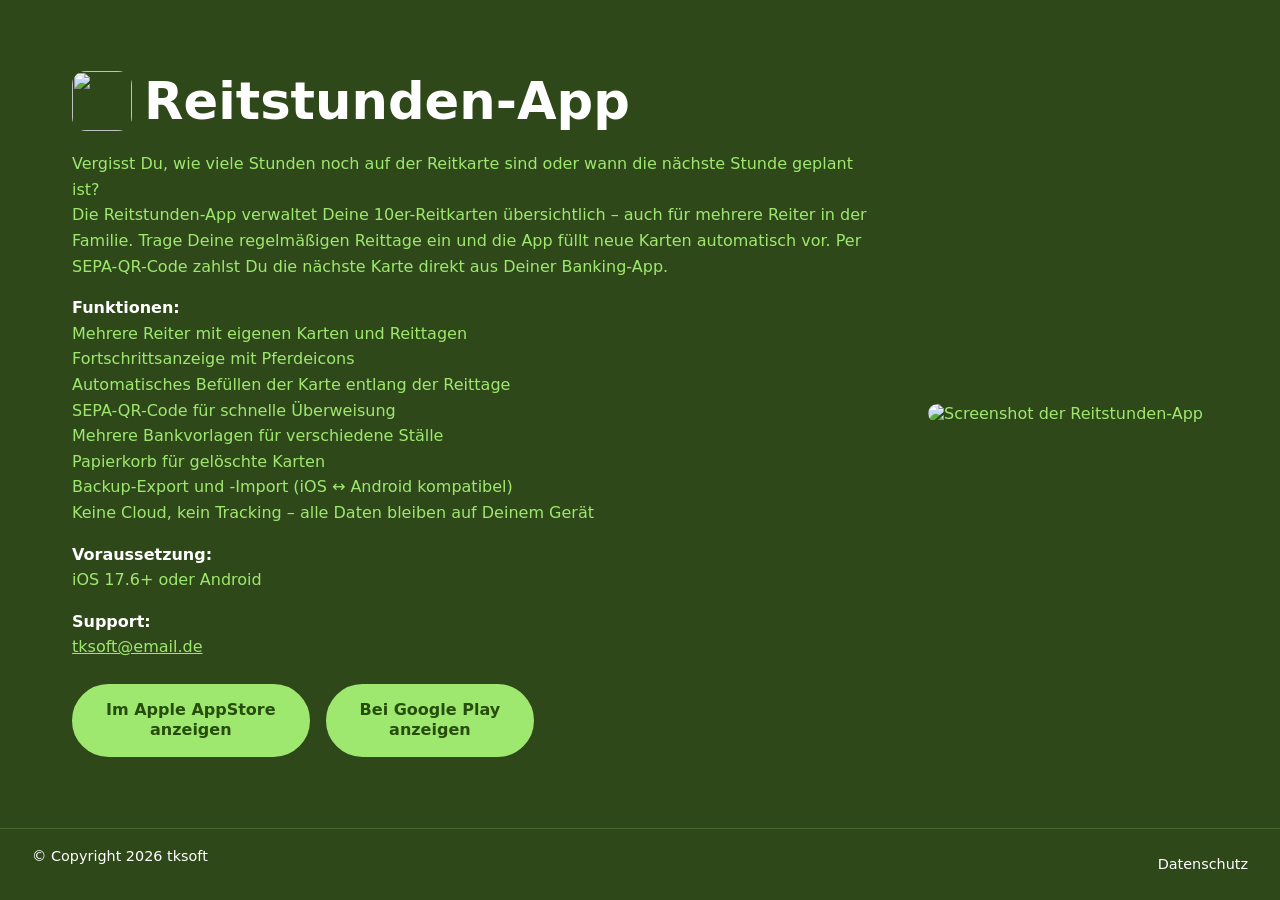
==== commit 80aa0cc7: "Seite von Grund auf neu aufgebaut – kein Framework - index.html auf ~40 Zeilen reduziert, alle Vendo" ====
--- a/index.html
+++ b/index.html
@@ -2,83 +2,42 @@
 <html lang="de">
 <head>
   <meta charset="UTF-8">
-  <meta http-equiv="X-UA-Compatible" content="IE=edge">
-  <meta name="viewport" content="width=device-width, initial-scale=1, minimum-scale=1">
-  <link rel="shortcut icon" href="assets/images/logo5.png" type="image/x-icon">
+  <meta name="viewport" content="width=device-width, initial-scale=1">
+  <link rel="icon" href="assets/images/logo5.png" type="image/png">
   <meta name="description" content="Reitstunden – App für iOS und Android zur Verwaltung von 10er-Reitkarten, Reitern und Reittagen. Mit SEPA-QR-Code für schnelle Überweisungen.">
-  
-  
-  <title>Reitstunden – iOS & Android App</title>
-  <link rel="stylesheet" href="assets/bootstrap/css/bootstrap.min.css">
-  <link rel="stylesheet" href="assets/theme/css/style.css">
-  <link rel="preload" as="style" href="assets/css/additional.css"><link rel="stylesheet" href="assets/css/additional.css" type="text/css">
-
-  <style>
-    .text-wrapper strong {
-      color: white;
-    }
-  </style>
-  
-  
-  
+  <title>Reitstunden – iOS &amp; Android App</title>
+  <link rel="stylesheet" href="style.css">
 </head>
 <body>
-  
-  <section data-bs-version="5.1" class="header1 cid-v1qdmsKcwM" id="header01-2">
-	
-
-	
-	
-
-	<div class="container-fluid">
-		<div class="row justify-content-center">
-			<div class="col-12 col-md-12 col-lg-4 image-wrapper">
-				<img class="w-100" src="assets/images/screenshot-1a-1242x2688.png" alt="Reitstunden-App">
-			</div>
-			<div class="col-12 col-lg col-md-12">
-				<div class="text-wrapper align-left">
-					<h1 class="mbr-section-title mbr-fonts-style mb-4 display-2">
-						<strong>Reitstunden-App</strong></h1>
-					<p class="mbr-text mbr-fonts-style mb-4 display-7">Vergisst Du, wie viele Stunden noch auf der Reitkarte sind oder wann die nächste Stunde geplant ist?<br>Die Reitstunden-App verwaltet Deine 10er-Reitkarten übersichtlich – auch für mehrere Reiter in der Familie. Trage Deine regelmäßigen Reittage ein und die App füllt neue Karten automatisch vor. Per SEPA-QR-Code zahlst Du die nächste Karte direkt aus Deiner Banking-App.<br><br><strong>Funktionen:</strong><br>Mehrere Reiter mit eigenen Karten und Reittagen<br>Fortschrittsanzeige mit Pferdeicons<br>Automatisches Befüllen der Karte entlang der Reittage<br>SEPA-QR-Code für schnelle Überweisung<br>Mehrere Bankvorlagen für verschiedene Ställe<br>Papierkorb für gelöschte Karten<br>Backup-Export und -Import (iOS ↔ Android kompatibel)<br>Keine Cloud, kein Tracking – alle Daten bleiben auf Deinem Gerät<br><br><strong>Voraussetzung:</strong><br>iOS 17.6+ oder Android<br><br><strong>Support:</strong><br>tksoft@email.de</p>
-					<div class="mbr-section-btn mt-3">
-						<a class="btn btn-primary display-7" href="#">Im Apple AppStore<br>anzeigen</a>
-						<a class="btn btn-primary display-7" href="#">Bei Google Play<br>anzeigen</a>
-					</div>
-				</div>
-			</div>
-		</div>
-	</div>
-</section>
-
-<section data-bs-version="5.1" class="footer2 cid-v1qOx48FzX" once="footers" id="footer02-5">
-    
-
-    
-    
-
-    <div class="container">
-        <div class="row">
-            <div class="col-12 col-lg-6 center mt-2 mb-3">
-                <p class="mbr-fonts-style copyright mb-0 display-7">
-                    © Copyright 2026 tksoft</p>
-            </div>
-            <div class="col-12 col-lg-6 center">
-                <div class="row-links mt-2 mb-3">
-                    <ul class="row-links-soc">
-                        
-                        
-                        
-                        
-                    <li class="row-links-soc-item mbr-fonts-style display-7"><a href="datenschutzerklaerung.html" class="text-white" target="_blank">Datenschutz</a></li></ul>
-                </div>
-            </div>
-        </div>
+  <main>
+    <img class="screenshot" src="assets/images/screenshot-1a-1242x2688.png" alt="Screenshot der Reitstunden-App">
+    <div class="content">
+      <div class="title-row">
+        <img class="logo" src="assets/images/logo5.png" alt="">
+        <h1>Reitstunden-App</h1>
+      </div>
+      <p>Vergisst Du, wie viele Stunden noch auf der Reitkarte sind oder wann die nächste Stunde geplant ist?<br>
+      Die Reitstunden-App verwaltet Deine 10er-Reitkarten übersichtlich – auch für mehrere Reiter in der Familie. Trage Deine regelmäßigen Reittage ein und die App füllt neue Karten automatisch vor. Per SEPA-QR-Code zahlst Du die nächste Karte direkt aus Deiner Banking-App.</p>
+      <p><strong>Funktionen:</strong><br>
+      Mehrere Reiter mit eigenen Karten und Reittagen<br>
+      Fortschrittsanzeige mit Pferdeicons<br>
+      Automatisches Befüllen der Karte entlang der Reittage<br>
+      SEPA-QR-Code für schnelle Überweisung<br>
+      Mehrere Bankvorlagen für verschiedene Ställe<br>
+      Papierkorb für gelöschte Karten<br>
+      Backup-Export und -Import (iOS ↔ Android kompatibel)<br>
+      Keine Cloud, kein Tracking – alle Daten bleiben auf Deinem Gerät</p>
+      <p><strong>Voraussetzung:</strong><br>iOS 17.6+ oder Android</p>
+      <p><strong>Support:</strong><br><a href="mailto:tksoft@email.de">tksoft@email.de</a></p>
+      <div class="buttons">
+        <a class="btn" href="#">Im Apple AppStore<br>anzeigen</a>
+        <a class="btn" href="#">Bei Google Play<br>anzeigen</a>
+      </div>
     </div>
-</section>
-<script src="assets/bootstrap/js/bootstrap.bundle.min.js"></script>
-<script src="assets/smoothscroll/smooth-scroll.js"></script>
-<script src="assets/theme/js/script.js"></script>  
-  
-  
+  </main>
+  <footer>
+    <p>© Copyright 2026 tksoft</p>
+    <a href="datenschutzerklaerung.html">Datenschutz</a>
+  </footer>
 </body>
-</html>+</html>
--- a/style.css
+++ b/style.css
@@ -0,0 +1,143 @@
+:root {
+  --bg:         #2e481a;
+  --green:      #9fe870;
+  --green-hover:#bcef9c;
+  --btn-text:   #264d0c;
+}
+
+*, *::before, *::after {
+  box-sizing: border-box;
+  margin: 0;
+  padding: 0;
+}
+
+body {
+  font-family: system-ui, -apple-system, sans-serif;
+  background: var(--bg);
+  color: var(--green);
+  min-height: 100vh;
+  display: flex;
+  flex-direction: column;
+  overflow-x: hidden;
+}
+
+main {
+  flex: 1;
+  display: flex;
+  flex-direction: row-reverse;
+  align-items: center;
+  gap: 3rem;
+  padding: 4rem 2rem;
+  max-width: 1200px;
+  margin: 0 auto;
+  width: 100%;
+}
+
+.screenshot {
+  width: 100%;
+  max-width: 280px;
+  border-radius: 2rem;
+  flex-shrink: 0;
+}
+
+.content {
+  flex: 1;
+}
+
+.title-row {
+  display: flex;
+  align-items: center;
+  gap: 0.75rem;
+  margin-bottom: 1.25rem;
+}
+
+.logo {
+  height: 60px;
+  width: 60px;
+  border-radius: 14px;
+  flex-shrink: 0;
+}
+
+h1 {
+  font-size: clamp(1.8rem, 4vw, 3.5rem);
+  color: #fff;
+  line-height: 1.1;
+}
+
+p {
+  font-size: clamp(1rem, 1.2vw, 1.3rem);
+  line-height: 1.6;
+  margin-bottom: 1rem;
+}
+
+p strong {
+  color: #fff;
+}
+
+a {
+  color: var(--green);
+}
+
+.buttons {
+  display: flex;
+  gap: 1rem;
+  flex-wrap: wrap;
+  margin-top: 1.5rem;
+}
+
+.btn {
+  display: inline-block;
+  padding: 0.85rem 2rem;
+  background: var(--green);
+  color: var(--btn-text);
+  border: 2px solid var(--green);
+  border-radius: 100px;
+  text-decoration: none;
+  font-weight: 600;
+  text-align: center;
+  line-height: 1.3;
+  transition: background 0.2s, border-color 0.2s;
+}
+
+.btn:hover {
+  background: var(--green-hover);
+  border-color: var(--green-hover);
+  color: var(--btn-text);
+}
+
+footer {
+  display: flex;
+  justify-content: space-between;
+  align-items: center;
+  padding: 1rem 2rem;
+  border-top: 1px solid rgba(159, 232, 112, 0.2);
+}
+
+footer p,
+footer a {
+  color: #fff;
+  font-size: 0.9rem;
+  text-decoration: none;
+}
+
+footer a:hover {
+  text-decoration: underline;
+}
+
+@media (max-width: 768px) {
+  main {
+    flex-direction: column;
+    padding: 2rem 1rem;
+    gap: 2rem;
+  }
+
+  .screenshot {
+    max-width: 220px;
+  }
+
+  footer {
+    flex-direction: column;
+    gap: 0.5rem;
+    text-align: center;
+  }
+}
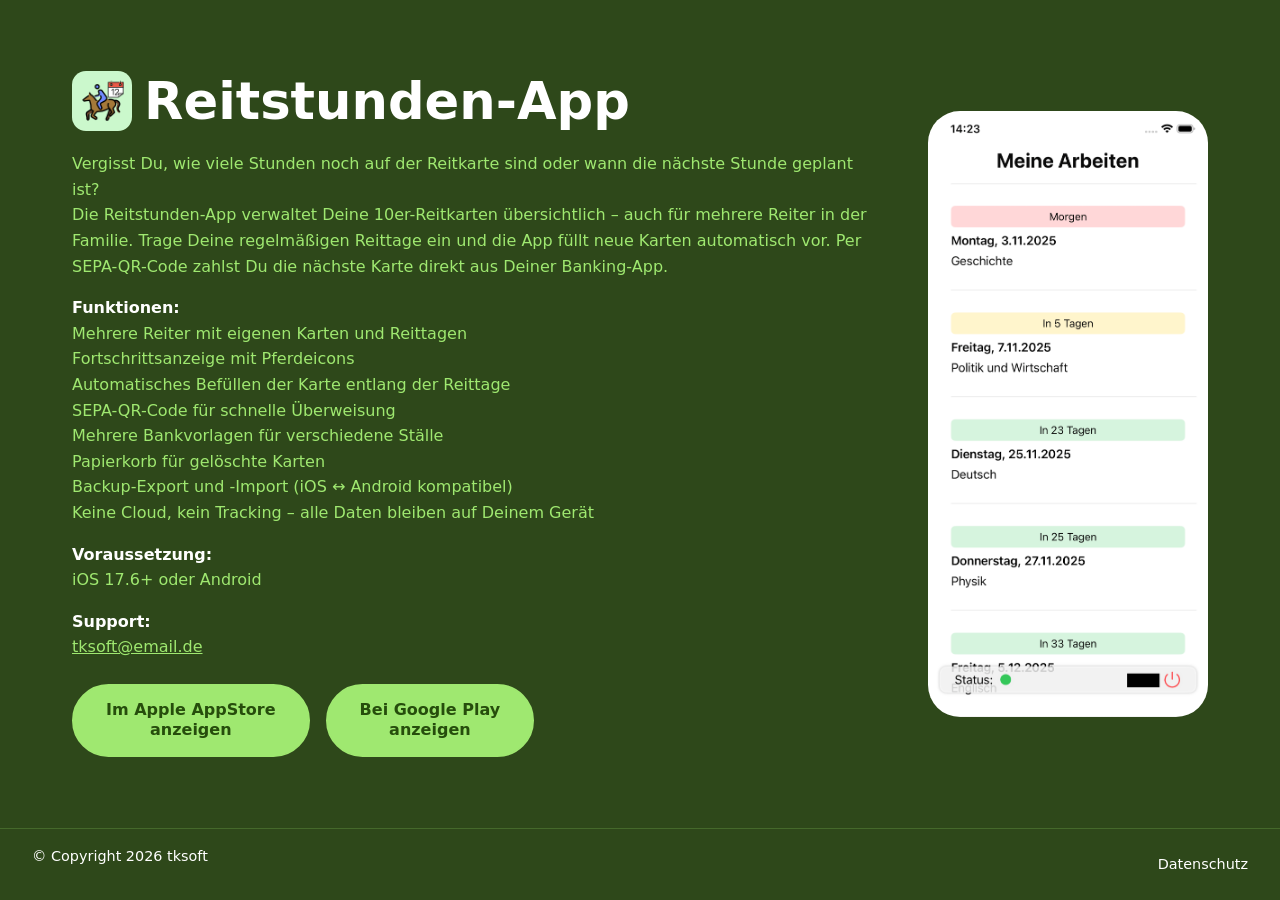
==== commit a3814c0e: "Bilder von assets/images/ nach images/ verschoben, Pfade angepasst Co-Authored-By: Claude Sonnet 4.6" ====
--- a/index.html
+++ b/index.html
@@ -3,17 +3,17 @@
 <head>
   <meta charset="UTF-8">
   <meta name="viewport" content="width=device-width, initial-scale=1">
-  <link rel="icon" href="assets/images/logo5.png" type="image/png">
+  <link rel="icon" href="images/logo.png" type="image/png">
   <meta name="description" content="Reitstunden – App für iOS und Android zur Verwaltung von 10er-Reitkarten, Reitern und Reittagen. Mit SEPA-QR-Code für schnelle Überweisungen.">
   <title>Reitstunden – iOS &amp; Android App</title>
   <link rel="stylesheet" href="style.css">
 </head>
 <body>
   <main>
-    <img class="screenshot" src="assets/images/screenshot-1a-1242x2688.png" alt="Screenshot der Reitstunden-App">
+    <img class="screenshot" src="images/screenshot.png" alt="Screenshot der Reitstunden-App">
     <div class="content">
       <div class="title-row">
-        <img class="logo" src="assets/images/logo5.png" alt="">
+        <img class="logo" src="images/logo.png" alt="">
         <h1>Reitstunden-App</h1>
       </div>
       <p>Vergisst Du, wie viele Stunden noch auf der Reitkarte sind oder wann die nächste Stunde geplant ist?<br>
